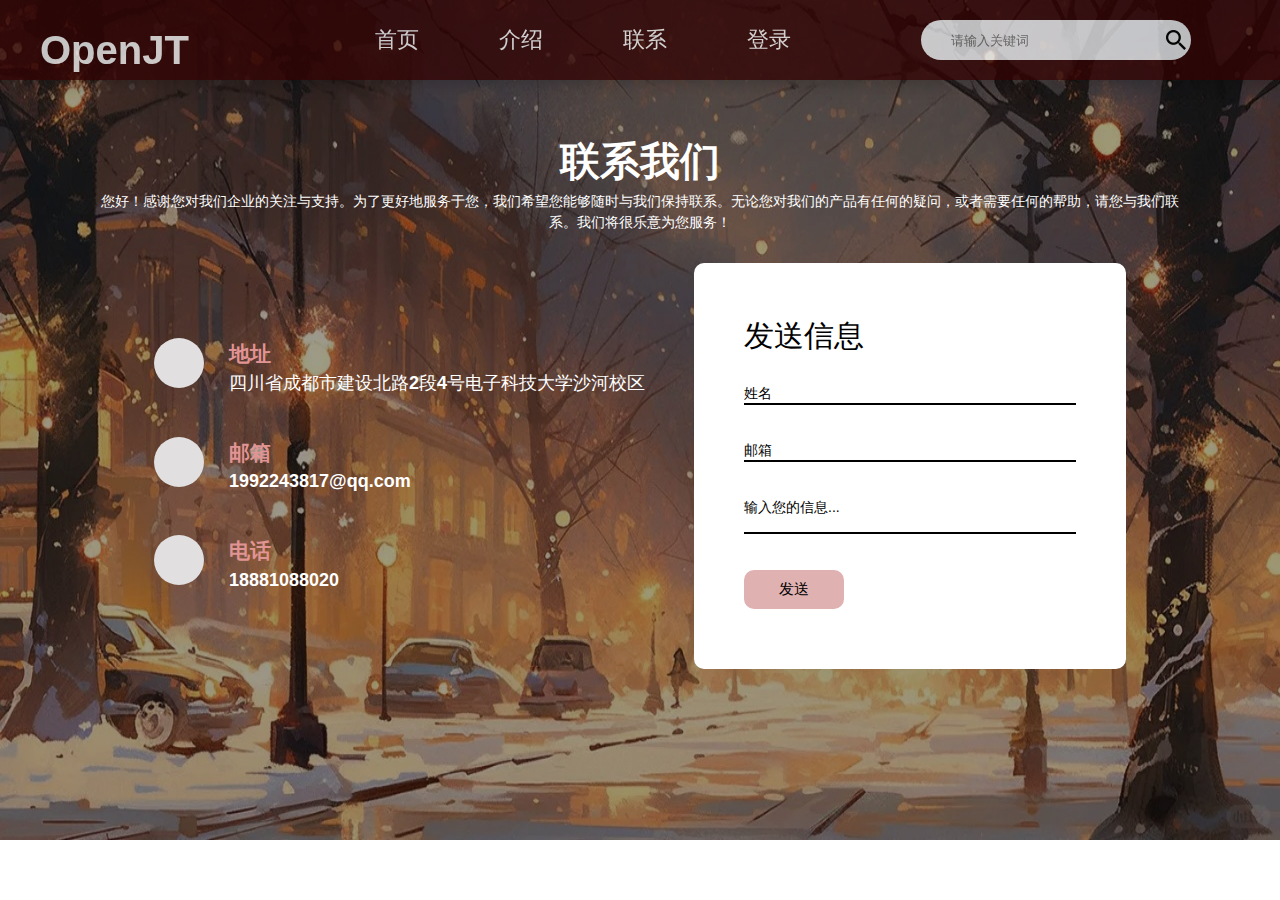
==== about (2).html @ cd06c637 "Add files via upload" ====
<!DOCTYPE html>
<html lang="en">
<head>
    <meta charset="UTF-8">
    <meta name="viewport" content="width=device-width, initial-scale=1.0">
    <title>Document</title>
    <link rel="stylesheet" href="css/base.css">
    <link rel="stylesheet" href="css/index3.css">
    <link rel="stylesheet" href="iconfont/font地址邮箱电话/iconfont.css">
</head>
<body>
    <!--头部-->
    <div class="header">
        <div class="wrapper">
            <div class="logo">
                <h1>OpenJT</h1>
            </div>
            <div class="nav">
                <ul>
                    <li><a href="index.html">首页</a></li>
                    <li><a href="about.html">介绍</a></li>
                    <li><a href="about (2).html">联系</a></li>
                    <li><a href="about (3).html">登录</a></li>
                </ul>
            </div>
            <div class="search">      
                    <input type="text" placeholder="请输入关键词">
                    <a href="#"></a>
            </div>             
        </div>
    </div>
    
    <!-- 主体 -->
    <section>
        <div class="main">
            <h2>联系我们</h2>
            <p>您好！感谢您对我们企业的关注与支持。为了更好地服务于您，我们希望您能够随时与我们保持联系。无论您对我们的产品有任何的疑问，或者需要任何的帮助，请您与我们联系。我们将很乐意为您服务！</p>
        </div>
        <div class="container">
            <div class="info">
                <div class="box">
                    <div class="icon"><i class="iconfont icon-map-filling"></i></div>
                    <div class="text">
                        <h3>地址</h3>
                        <p>四川省成都市建设北路2段4号电子科技大学沙河校区</p>
                    </div>
                </div>
                <div class="box">
                    <div class="icon"><i class="iconfont icon-email-fill"></i></div>
                    <div class="text">
                        <h3>邮箱</h3>
                        <p>1992243817@qq.com</p>
                    </div>
                </div>
                <div class="box">
                    <div class="icon"><i class="iconfont icon-phone"></i></div>
                    <div class="text">
                        <h3>电话</h3>
                        <p>18881088020</p>
                    </div>
                </div>
            </div>
            <div class="form">
                <form action="">
                    <h2>发送信息</h2>
                    <div class="inputBox">
                        <!-- required="required"表示是必填项-->
                        <input type="text" required="required">
                        <span>姓名</span>
                    </div>
                    <div class="inputBox">
                        <input type="text" required="required">
                        <span>邮箱</span>
                    </div>
                    <div class="inputBox">
                        <textarea required="required"></textarea>
                        <span>输入您的信息...</span>
                    </div>
                    <div class="inputBox">
                        <!-- value=“发送"会在按钮上显示发送 -->
                        <input type="submit" value="发送">
                    </div>
                </form>
            </div>
        </div>
    </section>
    
</body>
</html>
---- css/base.css ----
*{
    margin:0;
    padding:0;
    box-sizing:border-box;
}
li {
    list-style:none;
}
body{
    font:14px/1.5"Microsoft Yahei","Hiragino Sans GB","WenQuanYi Micro Hei",sans-serif;
    color:#333;

}

a{
    color:#333;
    text-decoration: none;
}
---- css/index3.css ----
/* 导航栏 */
.wrapper{
    /*版心*/
    margin:0 auto;
    width: 1200px;
}
body{
    /* 下面这个linear...本身是渐变设置，但可以利用它来调暗 */
    background-image: linear-gradient(rgba(0,0,0,0.38),rgba(0,0,0,0.38)), url(../images/yemianbeijing.jpg);
    background-repeat: no-repeat;
    background-size: 100% 840px;
    color:white;
}
/* 头部 */
.header{
    width: 100%;
    height: 80px;
    background-color:rgb(50, 2, 2);
    /* border-bottom:2px solid grey;感觉边框线没有阴影好看 */
    box-shadow: 0px 5px 15px rgba(0, 0, 0, 0.25);
    position: fixed;
    /* 让导航栏处于绝对定位的图片的上面 */
    z-index:1000;
    opacity:0.75;
}

.header .wrapper{
    display: flex;
    padding-top: 20px;
    padding-bottom: 10px;
}
.logo h1{
    /* display: block; */
    width: 195px;
    height: 40px;
    font-size: 40px;
    margin-right: 100px;
    color: white;
}
.nav ul{
    display: flex;
    /* flex是加给父级且会让子级拉伸至父级哦 */
}
.nav li{
    margin-right: 32px;
    margin-left: 32px;
}
.nav a{
    display:block;
    padding: 6px 8px;
    line-height: 28px;
    font-size: 22px;
    color: white;
}
.nav li:hover{
    background-color: rgb(174, 57, 57);
    border-radius:16px;
    cursor:pointer;
}

.search{
    width: 270px;
    height: 40px;
    background-color: #f3f5f7;
    border-radius:20px;
    margin-left: 90px;
    padding-left: 30px;
    display: flex;
}
.search input{
    /* 设置弹性伸缩比 */
    flex:1;
    border:0;
    background:transparent;
    /* 清楚点击时的边框 */
    outline:none;
}
.search a{
    align-self: center;
    width: 30px;
    height: 30px;
    /* 父级已flex，子级变为弹性盒子，所以不用display宽高也对a标签生效 */
    background-image: url(../images/搜索.png);
    background-repeat: no-repeat;
    background-position: center;
}

/* 主体 */
section{
    padding: 50px 100px;
    /* position: relative; */
    height:800px;
    display: flex;
    justify-content: center;
    align-items: center;
    /* 让子元素垂直排列 */
    flex-direction: column;

}
.main{
    animation: slidedown 2s ease forwards;
}
.main h2{
    text-align: center;
    font-size: 2.5pc;
    font-weight: 600;
}
.main p{
    font-weight: 500;
    text-align: center;
}
.container{
    width: 100%;
    display: flex;
    justify-content: center;
    align-items: center;
    margin-top: 30px;
}
.info{
    width: 50%;
    display: flex;
    flex-direction: column;
    animation: slideRight 2s ease forwards;

}
.info .box{
    /* position:relative; */
    padding: 20px 0;
    display:flex;
}
.info .icon{
    width: 50px;
    height: 50px;
    background-color: rgb(225, 223, 223);
    color: black;
    display: flex;
    justify-content: center;
    align-items: center;
    border-radius: 50%;
    /* font-size: 10px; */
}
.info .text{
    margin-left: 25px;
    font-size: 18px;
    font-weight: 550;
}
.info h3{
    color: rgb(225, 148, 148);
}
.form{
    width: 40%;
    padding: 50px;
    background: white;
    border-radius: 10px;
    animation: zoomIn 1s ease forwards;
}
.form h2{
    font-size: 30px;
    color:black;
    font-weight: 500;
}
.form .inputBox{
    position: relative;
    width: 100%;
    margin-top: 10px;  
}
.form input,.form textarea{
    width: 100%;
    padding: 5px 0px;
    margin: 10px 0;
    border: none;
    border-bottom: 2px solid black;
    outline: none;
    resize: none;
}
.form span{
    position: absolute;
    left: 0;
    padding: 5px 0px;
    margin: 10px 0;
    /* 否则难以选中输入框哦 */
    pointer-events: none;
    color: black;
}

.inputBox input[type="submit"]{
    width: 100px;
    background: #dfb1b1;
    border: none;
    cursor: pointer;
    border-radius: 10px;
    padding: 10px;
    font-size: 15px;
    transition: 0.5s;
}
/* .inputBox类中的input元素获得焦点时，改变与之同级（兄弟元素）的span元素的样式。 */
.form .inputBox input:focus ~ span,
.form .inputBox input:valid ~ span{
    color:#6b0c0c;
    font-size: 15px;
    transform: translateY(-20px);
}
.form .inputBox textarea:focus ~ span,
.form .inputBox textarea:valid ~ span{
    color: transparent;
}
@keyframes slideRight{
    0% {transform: translateX(-100px);
    }
    100%{transform: translateX(0);
    opacity: 1;
    }
}
@keyframes slidedown{
    0% {transform: translateY(-100px);
    }
    100%{transform: translateY(0);
    opacity: 1;
    }
}
@keyframes zoomIn{
    0%{
        transform: scale(0);
        opacity: 0;
    }
    100%{
        transform: scale(1);
        opacity: 1;
    }
}
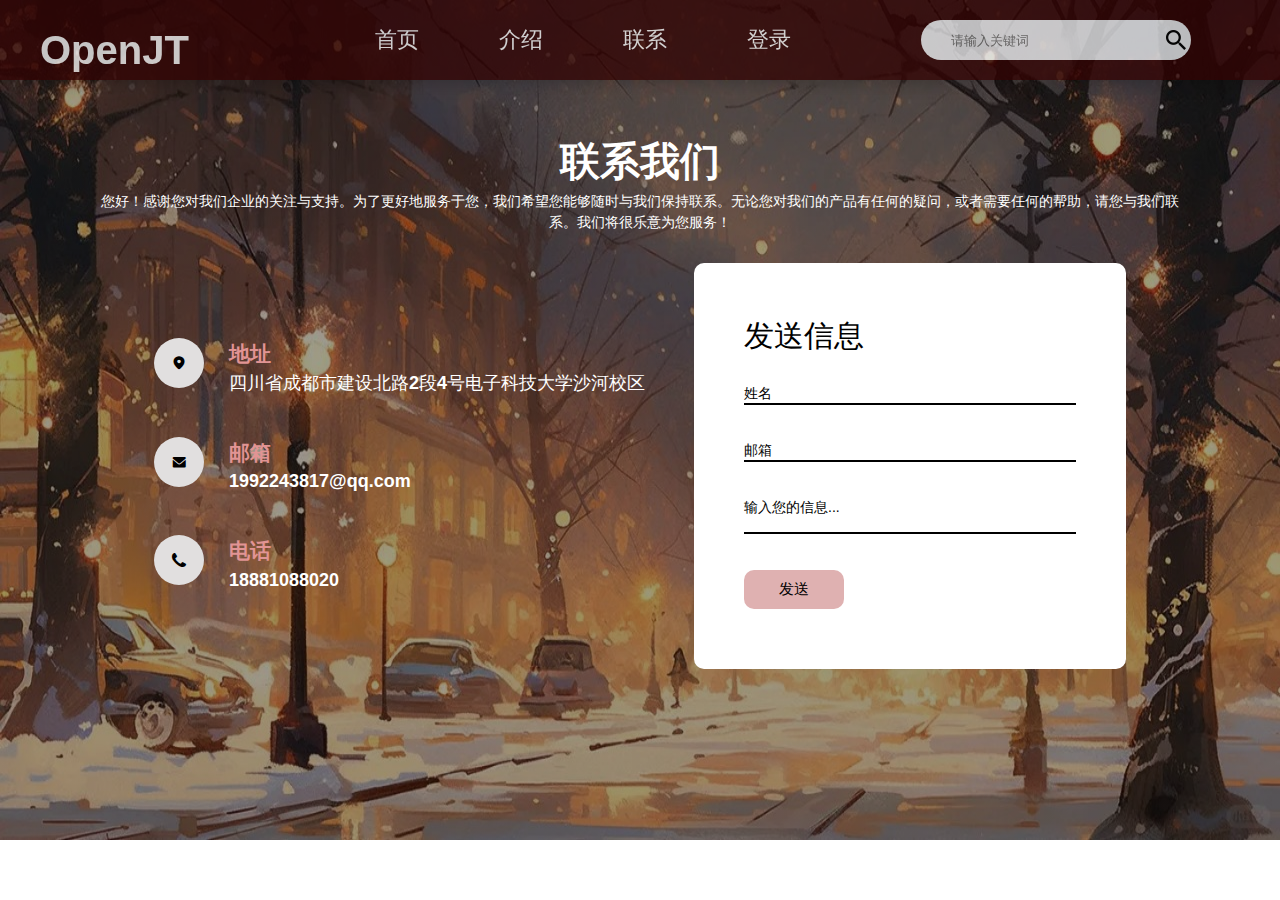
==== commit da516463: "Update about (2).html" ====
--- a/about (2).html
+++ b/about (2).html
@@ -6,7 +6,7 @@
     <title>Document</title>
     <link rel="stylesheet" href="css/base.css">
     <link rel="stylesheet" href="css/index3.css">
-    <link rel="stylesheet" href="iconfont/font地址邮箱电话/iconfont.css">
+    <link rel="stylesheet" href="font地址邮箱电话/iconfont.css">
 </head>
 <body>
     <!--头部-->
@@ -86,4 +86,4 @@
     </section>
     
 </body>
-</html>+</html>
--- a/font地址邮箱电话/iconfont.css
+++ b/font地址邮箱电话/iconfont.css
@@ -0,0 +1,25 @@
+@font-face {
+  font-family: "iconfont"; /* Project id  */
+  src: url('iconfont.ttf?t=1729322738113') format('truetype');
+}
+
+.iconfont {
+  font-family: "iconfont" !important;
+  font-size: 16px;
+  font-style: normal;
+  -webkit-font-smoothing: antialiased;
+  -moz-osx-font-smoothing: grayscale;
+}
+
+.icon-phone:before {
+  content: "\e67d";
+}
+
+.icon-map-filling:before {
+  content: "\e68c";
+}
+
+.icon-email-fill:before {
+  content: "\e856";
+}
+
